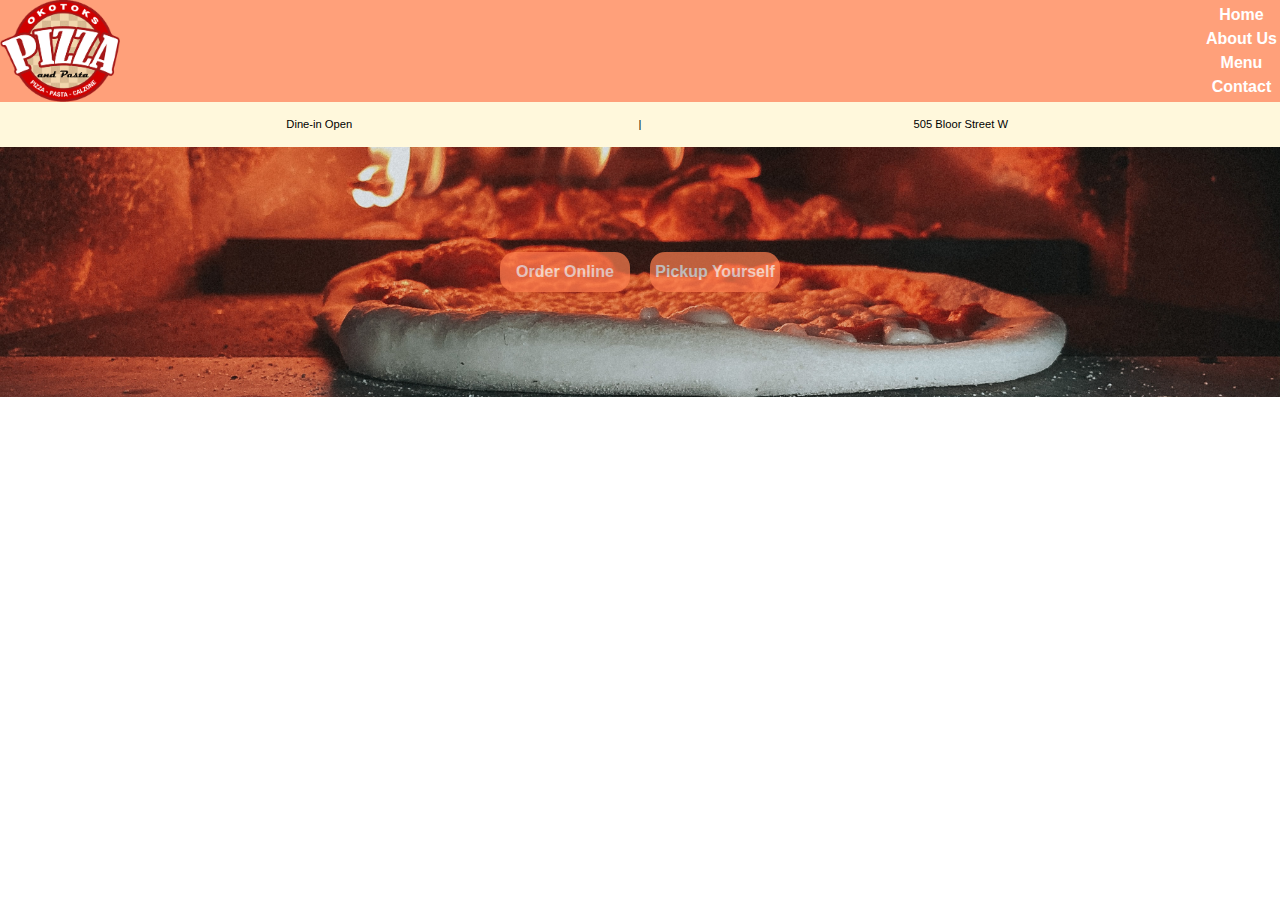
==== index.html @ 500ff7ef "Added header and main animation" ====
<!DOCTYPE html>
<html lang="en">
<head>
    <meta charset="UTF-8">
    <meta http-equiv="X-UA-Compatible" content="IE=edge">
    <meta name="viewport" content="width=device-width, initial-scale=1.0">
    <title>Document</title>
    <link rel="stylesheet" href="css/style.css">
</head>
<body>
    <header id="mobile-header">
        <img src="images/opplogo.png">
        <nav>
        <a class="text-color" href="index.html">Home</a>
        <a class="text-color" href="pages/about.html">About Us</a>
        <a class="text-color" href="pages/menu.html">Menu</a>
        <a class="text-color" href="pages/contact.html">Contact</a>
        </nav>
        
    </header>
    
<article class="infoAd">
            <p>Dine-in Open</p>
            <p>|</p>
            <p>505 Bloor Street W</p>

        </article>
    <section id="animation">
        <img src="images/change1.jpg" alt="">
        <img src="images/change2.jpg" alt="">
        <img src="images/change3.jpg" alt="">
        <div>
        <a class="button" href="">Order Online</a>
        <a class="button" href="">Pickup Yourself</a>
</div>
    </section>

</body>
</html>
---- css/style.css ----
* {
  margin: 0;
  padding: 0;
  font-family: sans-serif;
}

body {
  display: -ms-grid;
  display: grid;
}

img, iframe {
  max-width: 100%;
}

#mobile-header {
  display: -ms-grid;
  display: grid;
  -webkit-box-align: center;
      -ms-flex-align: center;
          align-items: center;
  grid-auto-flow: column;
  background-color: lightsalmon;
}

#mobile-header > nav {
  display: -ms-grid;
  display: grid;
  text-align: center;
  -ms-grid-column-align: end;
      justify-self: end;
}

nav > .text-color {
  font-weight: bold;
  text-decoration: none;
  color: white;
}

#mobile-header > img {
  -ms-grid-column-align: start;
      justify-self: start;
  width: 120px;
}

#mobile-header > nav a {
  margin: 3px;
}

@-webkit-keyframes fadeInOutStart {
  0% {
    opacity: 1;
  }
  33% {
    opacity: 1;
  }
  66% {
    opacity: 0;
  }
  100% {
    opacity: 0;
  }
}

@keyframes fadeInOutStart {
  0% {
    opacity: 1;
  }
  33% {
    opacity: 1;
  }
  66% {
    opacity: 0;
  }
  100% {
    opacity: 0;
  }
}

@-webkit-keyframes fadeInOutMid {
  0% {
    opacity: 0;
  }
  33% {
    opacity: 1;
  }
  66% {
    opacity: 1;
  }
  100% {
    opacity: 0;
  }
}

@keyframes fadeInOutMid {
  0% {
    opacity: 0;
  }
  33% {
    opacity: 1;
  }
  66% {
    opacity: 1;
  }
  100% {
    opacity: 0;
  }
}

@-webkit-keyframes fadeInOutEnd {
  0% {
    opacity: 0;
  }
  33% {
    opacity: 0;
  }
  66% {
    opacity: 1;
  }
  100% {
    opacity: 1;
  }
}

@keyframes fadeInOutEnd {
  0% {
    opacity: 0;
  }
  33% {
    opacity: 0;
  }
  66% {
    opacity: 1;
  }
  100% {
    opacity: 1;
  }
}

#animation {
  position: relative;
  display: -ms-grid;
  display: grid;
  place-items: center;
  width: 100%;
  height: 250px;
}

#animation > img {
  position: absolute;
  top: 0;
  left: 0;
  -o-object-fit: cover;
     object-fit: cover;
  height: 100%;
  width: 100%;
  opacity: 0;
}

#animation > img:nth-child(1) {
  opacity: 1;
  -webkit-animation: fadeInOutStart 10s ease-in-out infinite alternate;
          animation: fadeInOutStart 10s ease-in-out infinite alternate;
}

#animation > img:nth-child(2) {
  -webkit-animation: fadeInOutMid 10s ease-in-out infinite alternate;
          animation: fadeInOutMid 10s ease-in-out infinite alternate;
}

#animation > img:nth-child(3) {
  -webkit-animation: fadeInOutEnd 10s ease-in-out infinite alternate;
          animation: fadeInOutEnd 10s ease-in-out infinite alternate;
}

div {
  z-index: 10;
  display: -ms-grid;
  display: grid;
  grid-auto-flow: column;
  place-items: center;
}

.button {
  width: 130px;
  height: 40px;
  display: -ms-grid;
  display: grid;
  place-items: center;
  margin: 10px;
  font-weight: bold;
  text-decoration: none;
  color: white;
  border-radius: 15px;
  background-color: coral;
  place-content: center;
  opacity: 0.7;
}

article {
  display: -ms-grid;
  display: grid;
  place-items: center;
  -ms-grid-columns: 1fr auto 1fr;
      grid-template-columns: 1fr auto 1fr;
  top: 14vh;
  width: 100%;
  min-height: 5vh;
  text-align: center;
  background: cornsilk;
  z-index: -1;
}

article p {
  color: black;
  font-size: 0.7rem;
}
/*# sourceMappingURL=style.css.map */
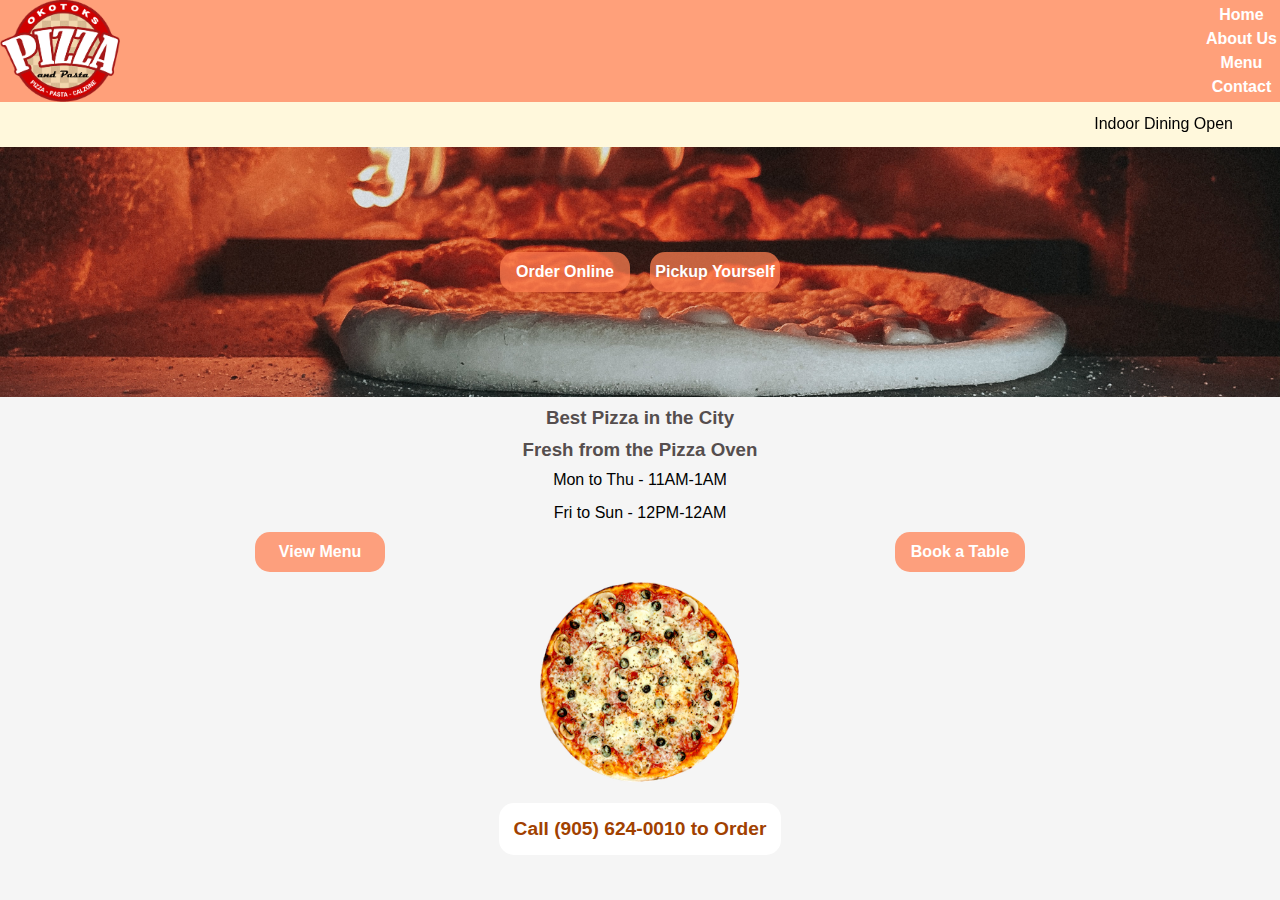
==== commit 731ea370: "Finished hero page" ====
--- a/index.html
+++ b/index.html
@@ -18,13 +18,16 @@
         </nav>
         
     </header>
-    
-<article class="infoAd">
+    <div class="wrapper">
+        <marquee behavior="alternate"><span class="marquee">Indoor Dining Open</span></marquee>
+        </div>
+<!--<article class="infoAd">
             <p>Dine-in Open</p>
             <p>|</p>
             <p>505 Bloor Street W</p>
 
-        </article>
+        </article>-->
+        <main>
     <section id="animation">
         <img src="images/change1.jpg" alt="">
         <img src="images/change2.jpg" alt="">
@@ -34,6 +37,21 @@
         <a class="button" href="">Pickup Yourself</a>
 </div>
     </section>
+    <article id="home-main">
+        <h3>Best Pizza in the City</h3>
+        <h3>Fresh from the Pizza Oven</h3>
+        <div id="hours">
+        <p>Mon to Thu - 11AM-1AM</p>
+        <p>Fri to Sun - 12PM-12AM</p></div>
+        <div id="heroButtons">
+        <a class="button" href="">View Menu</a>
+        <a class="button" href="">Book a Table</a></div>
+    </article>
+   <img id="heroBtmImg" src="images/Sicilian.png" alt="">
+</main>
+    <article id="callBnt">
+    <a href="tel:(905) 624-0010">Call (905) 624-0010 to Order</a>
+</article>
 
 </body>
 </html>--- a/css/style.css
+++ b/css/style.css
@@ -4,13 +4,18 @@
   font-family: sans-serif;
 }
 
-body {
-  display: -ms-grid;
-  display: grid;
+html, body {
+  display: -ms-grid;
+  display: grid;
+  background: whitesmoke;
 }
 
 img, iframe {
   max-width: 100%;
+}
+
+main {
+  text-align: center;
 }
 
 #mobile-header {
@@ -192,27 +197,70 @@
   text-decoration: none;
   color: white;
   border-radius: 15px;
-  background-color: coral;
+  background-color: rgba(255, 127, 80, 0.733);
   place-content: center;
-  opacity: 0.7;
-}
-
-article {
-  display: -ms-grid;
-  display: grid;
-  place-items: center;
-  -ms-grid-columns: 1fr auto 1fr;
-      grid-template-columns: 1fr auto 1fr;
+}
+
+.wrapper {
   top: 14vh;
   width: 100%;
   min-height: 5vh;
   text-align: center;
   background: cornsilk;
-  z-index: -1;
-}
-
-article p {
-  color: black;
-  font-size: 0.7rem;
+  height: 40px;
+  text-align: right;
+}
+
+.marquee {
+  background: cornsilk;
+  white-space: nowrap;
+  -webkit-animation: rightThenLeft 10s linear;
+          animation: rightThenLeft 10s linear;
+}
+
+article > h3 {
+  text-align: center;
+  margin-top: 10px;
+  color: #554e4e;
+}
+
+#hours {
+  display: -ms-grid;
+  display: grid;
+  place-items: center;
+  grid-auto-flow: row;
+  margin-top: 10px;
+  row-gap: 15px;
+}
+
+div {
+  display: -ms-grid;
+  display: grid;
+  place-items: center;
+}
+
+#callBnt {
+  display: -ms-grid;
+  display: grid;
+  place-items: center;
+  position: fixed;
+  width: 100%;
+  bottom: 5%;
+}
+
+#callBnt a {
+  text-decoration: none;
+  color: #a14100;
+  font-size: 1.2em;
+  text-align: center;
+  font-weight: bold;
+  background: white;
+  padding: 15px;
+  border-radius: 15px;
+}
+
+main > img {
+  width: 200px;
+  height: 200px;
 }
 /*# sourceMappingURL=style.css.map */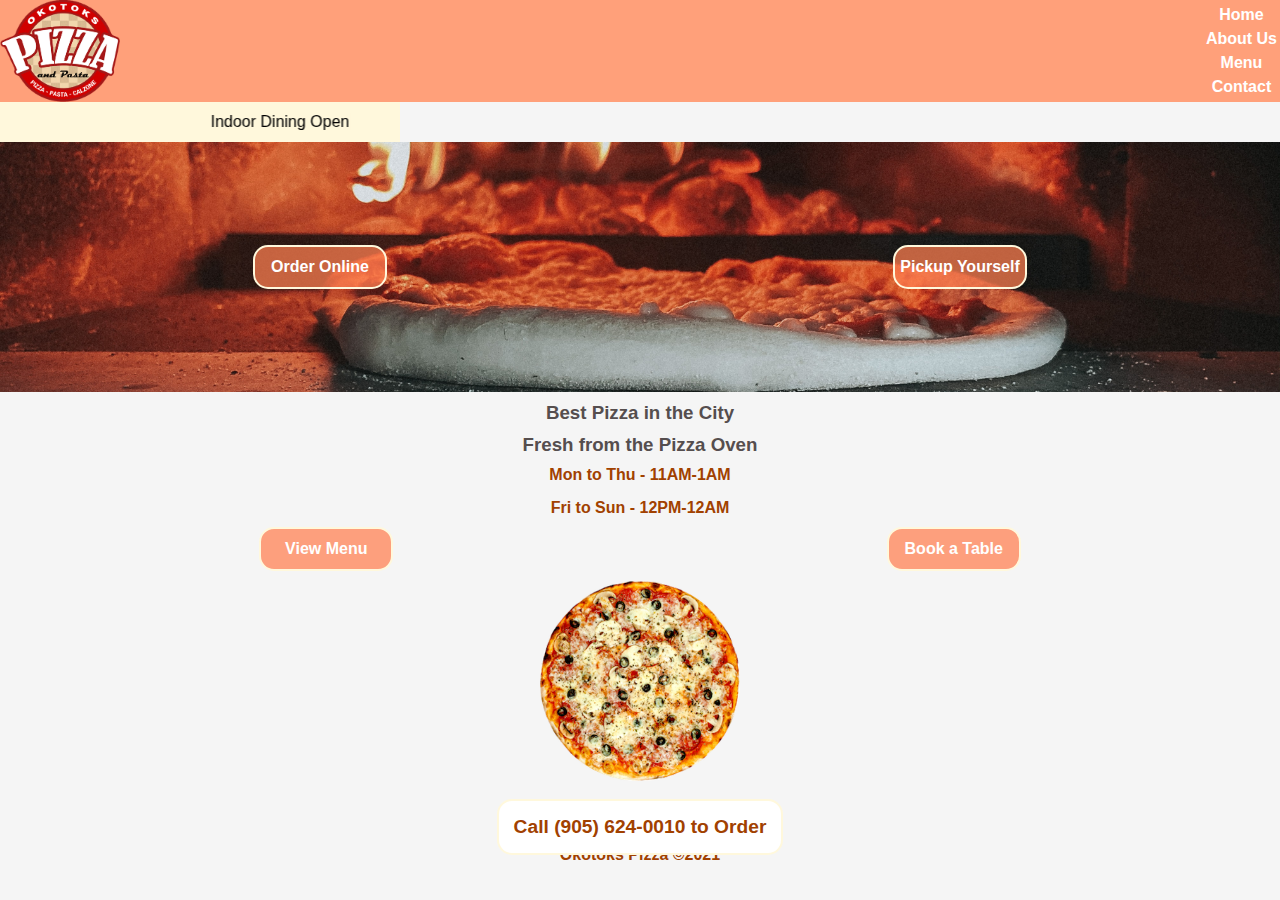
==== commit 3ebbe686: "Created footer and About page" ====
--- a/index.html
+++ b/index.html
@@ -53,5 +53,20 @@
     <a href="tel:(905) 624-0010">Call (905) 624-0010 to Order</a>
 </article>
 
+<footer id="page-footer">
+    <div id="socialMedia">
+        <a target="_blank" href="https://www.linkedin.com/">
+            <img src="images/IN.jpg" alt="">
+        </a>
+        <a target="_blank" href="https://www.facebook.com/">
+            <img src="images/F.jpg" alt="">
+        </a>
+        <a target="_blank" href="https://www.instagram.com/">
+            <img src="images/I.jpg" alt="">
+        </a>
+        </div>
+        
+    <p>Okotoks Pizza &copy;2021</p>
+</footer>
 </body>
 </html>--- a/css/style.css
+++ b/css/style.css
@@ -50,6 +50,28 @@
 
 #mobile-header > nav a {
   margin: 3px;
+}
+
+#page-footer {
+  display: -ms-grid;
+  display: grid;
+  place-items: center;
+  row-gap: 10px;
+  margin-top: 15px;
+}
+
+div {
+  display: -ms-grid;
+  display: grid;
+  grid-auto-flow: column;
+  place-items: center;
+  -webkit-column-gap: 5px;
+          column-gap: 5px;
+}
+
+p {
+  color: #a14100;
+  font-weight: bold;
 }
 
 @-webkit-keyframes fadeInOutStart {
@@ -178,12 +200,17 @@
           animation: fadeInOutEnd 10s ease-in-out infinite alternate;
 }
 
-div {
+section > div {
   z-index: 10;
   display: -ms-grid;
   display: grid;
   grid-auto-flow: column;
   place-items: center;
+  -webkit-column-gap: 0px;
+          column-gap: 0px;
+  width: 100%;
+  margin-left: 15px;
+  margin-right: 15px;
 }
 
 .button {
@@ -199,21 +226,20 @@
   border-radius: 15px;
   background-color: rgba(255, 127, 80, 0.733);
   place-content: center;
+  border: solid 2px cornsilk;
 }
 
 .wrapper {
-  top: 14vh;
-  width: 100%;
-  min-height: 5vh;
-  text-align: center;
+  max-width: 400px;
   background: cornsilk;
   height: 40px;
-  text-align: right;
+  text-align: center;
 }
 
 .marquee {
   background: cornsilk;
   white-space: nowrap;
+  text-align: center;
   -webkit-animation: rightThenLeft 10s linear;
           animation: rightThenLeft 10s linear;
 }
@@ -233,10 +259,15 @@
   row-gap: 15px;
 }
 
-div {
-  display: -ms-grid;
-  display: grid;
-  place-items: center;
+article > div {
+  display: -ms-grid;
+  display: grid;
+  place-items: center;
+  grid-auto-flow: column;
+  -webkit-column-gap: 5px;
+          column-gap: 5px;
+  margin-left: 15px;
+  margin-right: 15px;
 }
 
 #callBnt {
@@ -257,6 +288,7 @@
   background: white;
   padding: 15px;
   border-radius: 15px;
+  border: solid 2px cornsilk;
 }
 
 main > img {
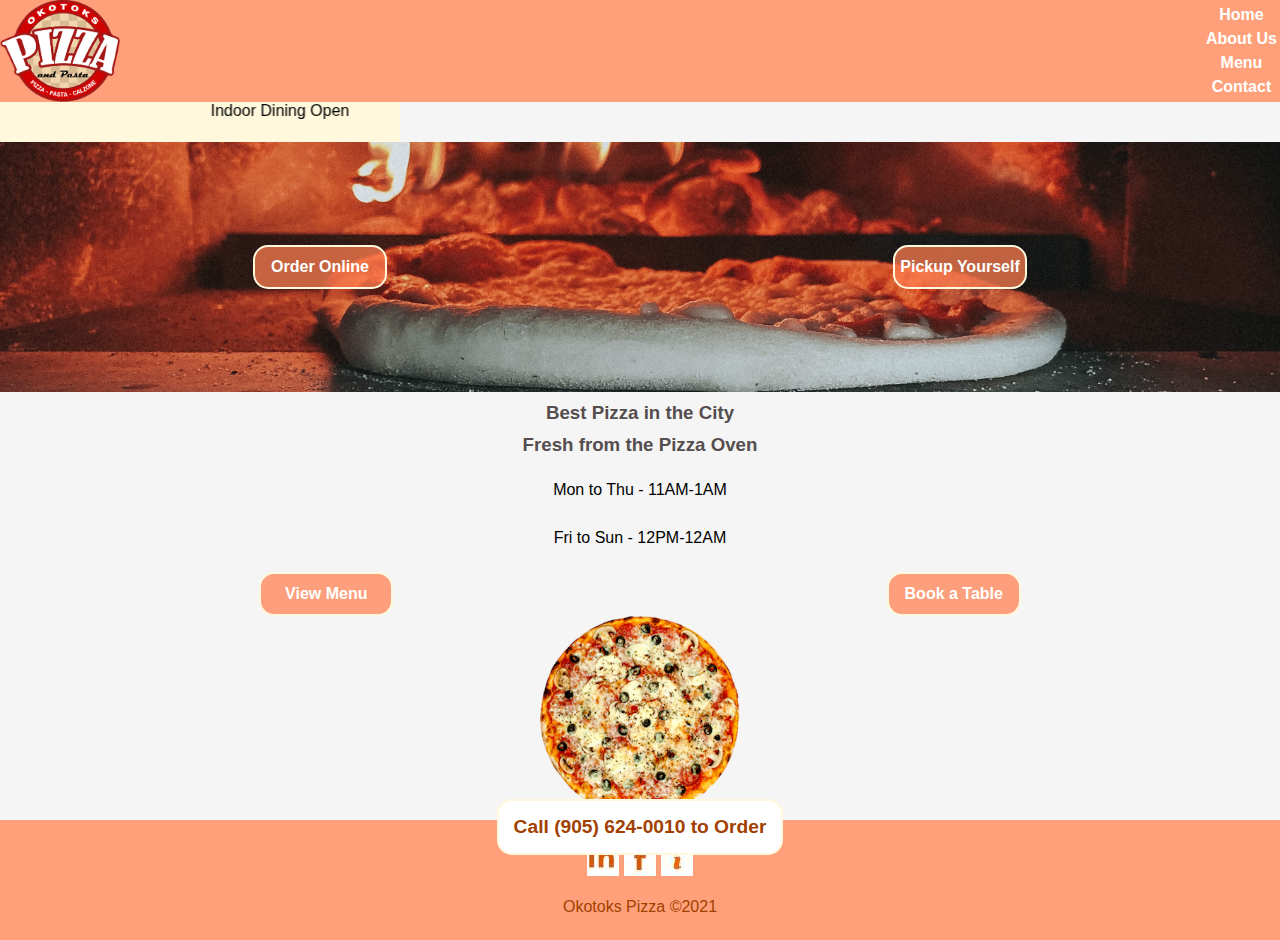
==== commit db7f6a37: "Added slideshow and basic menu layout" ====
--- a/index.html
+++ b/index.html
@@ -47,7 +47,7 @@
         <a class="button" href="">View Menu</a>
         <a class="button" href="">Book a Table</a></div>
     </article>
-   <img id="heroBtmImg" src="images/Sicilian.png" alt="">
+   <img id="heroBtmImg" src="images/Sicilian.jpg" alt="">
 </main>
     <article id="callBnt">
     <a href="tel:(905) 624-0010">Call (905) 624-0010 to Order</a>
--- a/css/style.css
+++ b/css/style.css
@@ -16,6 +16,14 @@
 
 main {
   text-align: center;
+}
+
+h3 {
+  color: #554e4e;
+}
+
+h1 {
+  color: #a14100;
 }
 
 #mobile-header {
@@ -57,10 +65,12 @@
   display: grid;
   place-items: center;
   row-gap: 10px;
-  margin-top: 15px;
-}
-
-div {
+  height: 100px;
+  background-color: lightsalmon;
+  padding-top: 20px;
+}
+
+#page-footer > div {
   display: -ms-grid;
   display: grid;
   grid-auto-flow: column;
@@ -69,9 +79,11 @@
           column-gap: 5px;
 }
 
-p {
+#page-footer p {
   color: #a14100;
-  font-weight: bold;
+  margin: 0;
+  font-size: 1em;
+  padding-bottom: 20px;
 }
 
 @-webkit-keyframes fadeInOutStart {
@@ -219,7 +231,6 @@
   display: -ms-grid;
   display: grid;
   place-items: center;
-  margin: 10px;
   font-weight: bold;
   text-decoration: none;
   color: white;
@@ -255,8 +266,9 @@
   display: grid;
   place-items: center;
   grid-auto-flow: row;
-  margin-top: 10px;
-  row-gap: 15px;
+  row-gap: 10px;
+  margin-top: 15px;
+  margin-bottom: 15px;
 }
 
 article > div {
@@ -295,4 +307,15 @@
   width: 200px;
   height: 200px;
 }
+
+h1 {
+  text-align: center;
+  color: #a14100;
+  margin: 10px;
+}
+
+p {
+  margin: 10px;
+  font-size: 1em;
+}
 /*# sourceMappingURL=style.css.map */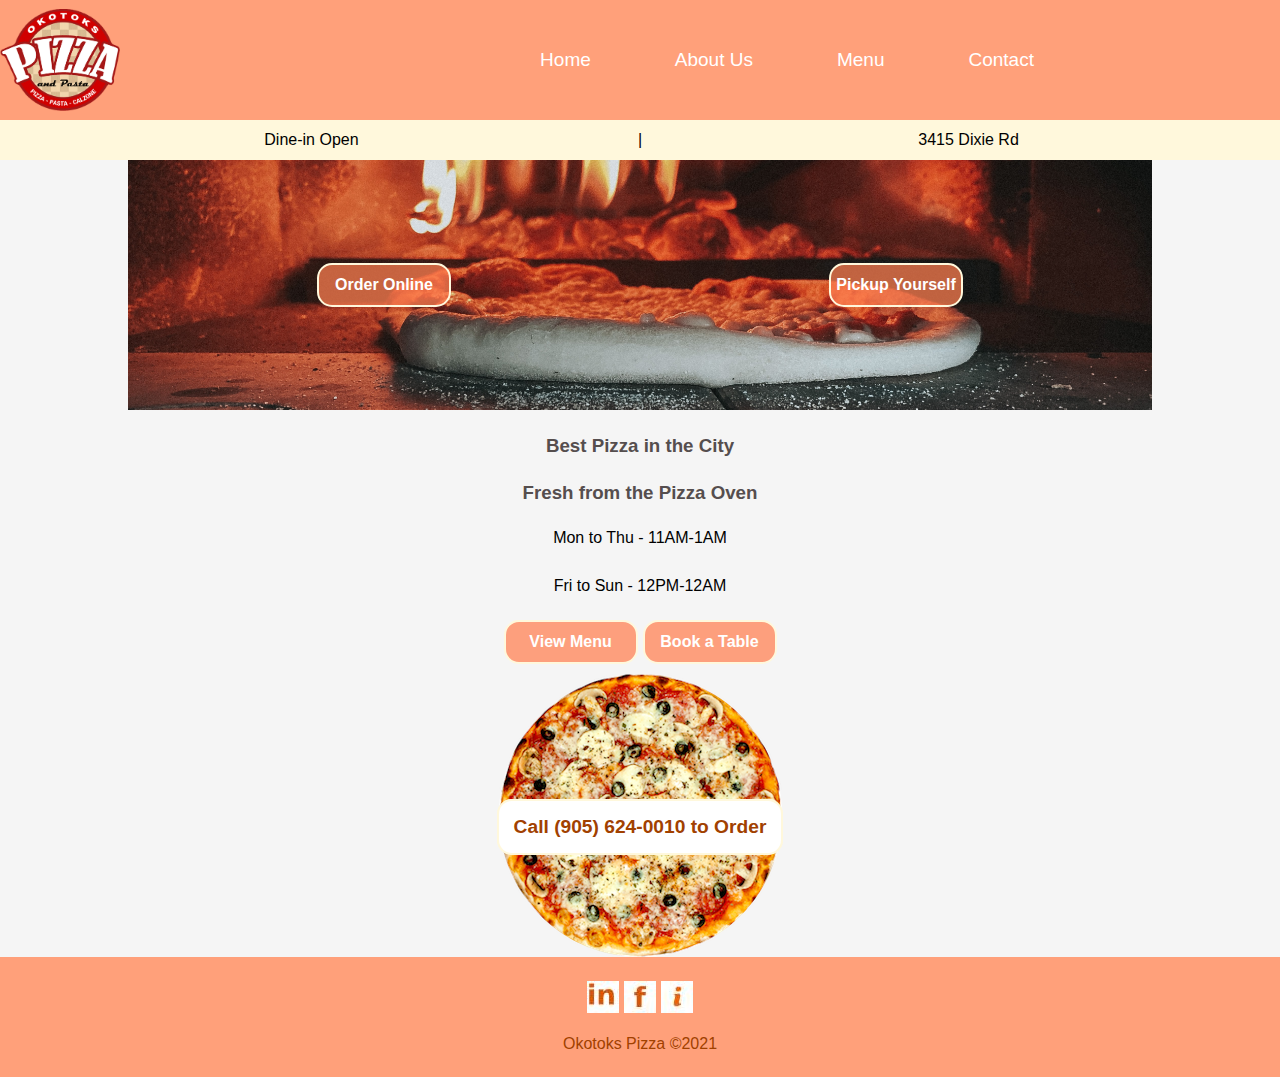
==== commit 36965b9c: "Added many many required changes on Sat class" ====
--- a/index.html
+++ b/index.html
@@ -1,72 +1,96 @@
 <!DOCTYPE html>
 <html lang="en">
+
 <head>
     <meta charset="UTF-8">
     <meta http-equiv="X-UA-Compatible" content="IE=edge">
     <meta name="viewport" content="width=device-width, initial-scale=1.0">
-    <title>Document</title>
+    <title>Okotoks Pizza | Home</title>
     <link rel="stylesheet" href="css/style.css">
 </head>
+
 <body>
     <header id="mobile-header">
         <img src="images/opplogo.png">
-        <nav>
-        <a class="text-color" href="index.html">Home</a>
-        <a class="text-color" href="pages/about.html">About Us</a>
-        <a class="text-color" href="pages/menu.html">Menu</a>
-        <a class="text-color" href="pages/contact.html">Contact</a>
-        </nav>
-        
+        <ul class="nav-menu">
+            <li class="nav-item"><a href="index.html" class="nav-link">Home</a></li>
+            <li class="nav-item"><a href="pages/about.html" class="nav-link">About Us</a></li>
+            <li class="nav-item"><a href="pages/menu.html" class="nav-link">Menu</a></li>
+            <li class="nav-item"><a href="pages/contact.html" class="nav-link">Contact</a></li>
+        </ul>
+
+        <div class="hamburger">
+            <span class="bar"></span>
+            <span class="bar"></span>
+            <span class="bar"></span>
+
+            <div class="menu-drop">
+                <li class="nav-item"><a href="index.html" class="drop-link">Home</a></li>
+                <li class="nav-item"><a href="pages/about.html" class="drop-link">About Us</a></li>
+                <li class="nav-item"><a href="pages/menu.html" class="drop-link">Menu</a></li>
+                <li class="nav-item"><a href="pages/contact.html" class="drop-link">Contact</a></li>
+
+            </div>
     </header>
     <div class="wrapper">
         <marquee behavior="alternate"><span class="marquee">Indoor Dining Open</span></marquee>
-        </div>
-<!--<article class="infoAd">
+    </div>
+    <article class="infoAd">
+        <div class="tablet-wrapper">
             <p>Dine-in Open</p>
             <p>|</p>
-            <p>505 Bloor Street W</p>
+            <p>3415 Dixie Rd</p>
+</div>
+        </article>
+    <main>
+        <div class="center-grid">
+        <section id="animation">
+            <img src="images/change1.jpg" alt="">
+            <img src="images/change2.jpg" alt="">
+            <img src="images/change3.jpg" alt="">
+            <div>
+                <a class="button" href="">Order Online</a>
+                <a class="button" href="">Pickup Yourself</a>
+            </div>
+        </section>
+        <article id="home-main">
+            <h3>Best Pizza in the City</h3>
+            <h3>Fresh from the Pizza Oven</h3>
+            <div id="hours">
+                <p>Mon to Thu - 11AM-1AM</p>
+                <p>Fri to Sun - 12PM-12AM</p>
+            </div>
+           
+            <div id="heroButtons">
+                <a class="button" href="pages/menu.html">View Menu</a>
+                <a class="button" href="pages/contact.html">Book a Table</a>
+            </div>
+        </article>
+        <img id="heroBtmImg" src="images/Sicilian.jpg" alt="">
+    </div>
+    </main>
+    <article id="callBnt">
+        <a href="tel:(905) 624-0010">Call (905) 624-0010 to Order</a>
+    </article>
+    <article id="desktop-callBtn">
+        <a>Call (905) 624-0010 to Order</a>
+    </article>
 
-        </article>-->
-        <main>
-    <section id="animation">
-        <img src="images/change1.jpg" alt="">
-        <img src="images/change2.jpg" alt="">
-        <img src="images/change3.jpg" alt="">
-        <div>
-        <a class="button" href="">Order Online</a>
-        <a class="button" href="">Pickup Yourself</a>
-</div>
-    </section>
-    <article id="home-main">
-        <h3>Best Pizza in the City</h3>
-        <h3>Fresh from the Pizza Oven</h3>
-        <div id="hours">
-        <p>Mon to Thu - 11AM-1AM</p>
-        <p>Fri to Sun - 12PM-12AM</p></div>
-        <div id="heroButtons">
-        <a class="button" href="">View Menu</a>
-        <a class="button" href="">Book a Table</a></div>
-    </article>
-   <img id="heroBtmImg" src="images/Sicilian.jpg" alt="">
-</main>
-    <article id="callBnt">
-    <a href="tel:(905) 624-0010">Call (905) 624-0010 to Order</a>
-</article>
+    <footer id="page-footer">
+        <div id="socialMedia">
+            <a target="_blank" href="https://www.linkedin.com/">
+                <img src="images/IN.jpg" alt="">
+            </a>
+            <a target="_blank" href="https://www.facebook.com/">
+                <img src="images/F.jpg" alt="">
+            </a>
+            <a target="_blank" href="https://www.instagram.com/">
+                <img src="images/I.jpg" alt="">
+            </a>
+        </div>
 
-<footer id="page-footer">
-    <div id="socialMedia">
-        <a target="_blank" href="https://www.linkedin.com/">
-            <img src="images/IN.jpg" alt="">
-        </a>
-        <a target="_blank" href="https://www.facebook.com/">
-            <img src="images/F.jpg" alt="">
-        </a>
-        <a target="_blank" href="https://www.instagram.com/">
-            <img src="images/I.jpg" alt="">
-        </a>
-        </div>
-        
-    <p>Okotoks Pizza &copy;2021</p>
-</footer>
+        <p>Okotoks Pizza &copy;2021</p>
+    </footer>
 </body>
+
 </html>--- a/css/style.css
+++ b/css/style.css
@@ -23,6 +23,10 @@
 }
 
 h1 {
+  color: #a14100;
+}
+
+h2 {
   color: #a14100;
 }
 
@@ -34,20 +38,7 @@
           align-items: center;
   grid-auto-flow: column;
   background-color: lightsalmon;
-}
-
-#mobile-header > nav {
-  display: -ms-grid;
-  display: grid;
-  text-align: center;
-  -ms-grid-column-align: end;
-      justify-self: end;
-}
-
-nav > .text-color {
-  font-weight: bold;
-  text-decoration: none;
-  color: white;
+  height: 120px;
 }
 
 #mobile-header > img {
@@ -56,8 +47,112 @@
   width: 120px;
 }
 
-#mobile-header > nav a {
+#mobile-header > a {
   margin: 3px;
+}
+
+.nav-menu {
+  display: none;
+  -ms-grid-column-align: end;
+      justify-self: end;
+  grid-auto-flow: column;
+  padding-right: 10px;
+  -webkit-column-gap: 20px;
+          column-gap: 20px;
+}
+
+.nav-link {
+  font-size: 19px;
+  color: white;
+}
+
+.nav-link:hover {
+  color: #a14100;
+}
+
+.drop-link {
+  color: #a14100;
+  font-weight: bold;
+}
+
+li {
+  list-style: none;
+}
+
+a {
+  text-decoration: none;
+}
+
+.hamburger {
+  display: block;
+  -ms-grid-column-align: end;
+      justify-self: end;
+  padding-right: 10px;
+  cursor: pointer;
+}
+
+.bar {
+  width: 25px;
+  height: 3px;
+  background-color: white;
+  margin: 5px auto;
+  -webkit-transition: all 0.3s ease-in-out;
+  transition: all 0.3s ease-in-out;
+  display: block;
+}
+
+.menu-drop {
+  display: none;
+  position: absolute;
+  left: 0px;
+  width: 100%;
+  background-color: cornsilk;
+  top: 120px;
+  z-index: 99;
+}
+
+.hamburger:hover .nav-menu {
+  display: none;
+}
+
+.hamburger:hover .menu-drop {
+  display: -ms-grid;
+  display: grid;
+  place-items: center;
+  row-gap: 10px;
+}
+
+.nav-item > a:hover {
+  color: salmon;
+}
+
+@media only screen and (min-width: 300px) {
+  .bar {
+    display: -ms-grid;
+    display: grid;
+  }
+}
+
+@media only screen and (min-width: 668px) {
+  .bar {
+    display: none;
+  }
+  .nav-menu {
+    display: -ms-grid;
+    display: grid;
+    -ms-grid-column-align: end;
+        justify-self: end;
+    grid-auto-flow: column;
+    padding-right: 10px;
+    -webkit-column-gap: 20px;
+            column-gap: 20px;
+  }
+  .nav-menu.active {
+    left: 0;
+  }
+  .nav-item {
+    margin: 2rem;
+  }
 }
 
 #page-footer {
@@ -183,6 +278,7 @@
   place-items: center;
   width: 100%;
   height: 250px;
+  max-width: 1024px;
 }
 
 #animation > img {
@@ -196,6 +292,13 @@
   opacity: 0;
 }
 
+.center-grid {
+  width: 100%;
+  display: -ms-grid;
+  display: grid;
+  place-items: center;
+}
+
 #animation > img:nth-child(1) {
   opacity: 1;
   -webkit-animation: fadeInOutStart 10s ease-in-out infinite alternate;
@@ -247,6 +350,13 @@
   text-align: center;
 }
 
+.infoAd {
+  width: 100%;
+  background: cornsilk;
+  height: 40px;
+  text-align: center;
+}
+
 .marquee {
   background: cornsilk;
   white-space: nowrap;
@@ -257,7 +367,8 @@
 
 article > h3 {
   text-align: center;
-  margin-top: 10px;
+  margin-top: 25px;
+  margin-bottom: 15px;
   color: #554e4e;
 }
 
@@ -278,11 +389,29 @@
   grid-auto-flow: column;
   -webkit-column-gap: 5px;
           column-gap: 5px;
-  margin-left: 15px;
-  margin-right: 15px;
+}
+
+.tablet-wrapper {
+  display: -ms-grid;
+  display: grid;
+  -ms-grid-columns: 1fr auto 1fr;
+      grid-template-columns: 1fr auto 1fr;
+}
+
+#heroButtons {
+  margin-bottom: 10px;
 }
 
 #callBnt {
+  display: -ms-grid;
+  display: grid;
+  place-items: center;
+  position: fixed;
+  width: 100%;
+  bottom: 5%;
+}
+
+#desktop-callBtn {
   display: -ms-grid;
   display: grid;
   place-items: center;
@@ -303,6 +432,18 @@
   border: solid 2px cornsilk;
 }
 
+#desktop-callBtn a {
+  text-decoration: none;
+  color: #a14100;
+  font-size: 1.2em;
+  text-align: center;
+  font-weight: bold;
+  background: white;
+  padding: 15px;
+  border-radius: 15px;
+  border: solid 2px cornsilk;
+}
+
 main > img {
   width: 200px;
   height: 200px;
@@ -318,4 +459,27 @@
   margin: 10px;
   font-size: 1em;
 }
+
+@media only screen and (min-width: 300px) {
+  .infoAd {
+    display: none;
+  }
+  #desktop-callBtn {
+    display: none;
+  }
+}
+
+@media only screen and (min-width: 668px) {
+  .wrapper {
+    display: none;
+  }
+  .infoAd {
+    display: -ms-grid;
+    display: grid;
+  }
+  #desktop-callBtn {
+    display: -ms-grid;
+    display: grid;
+  }
+}
 /*# sourceMappingURL=style.css.map */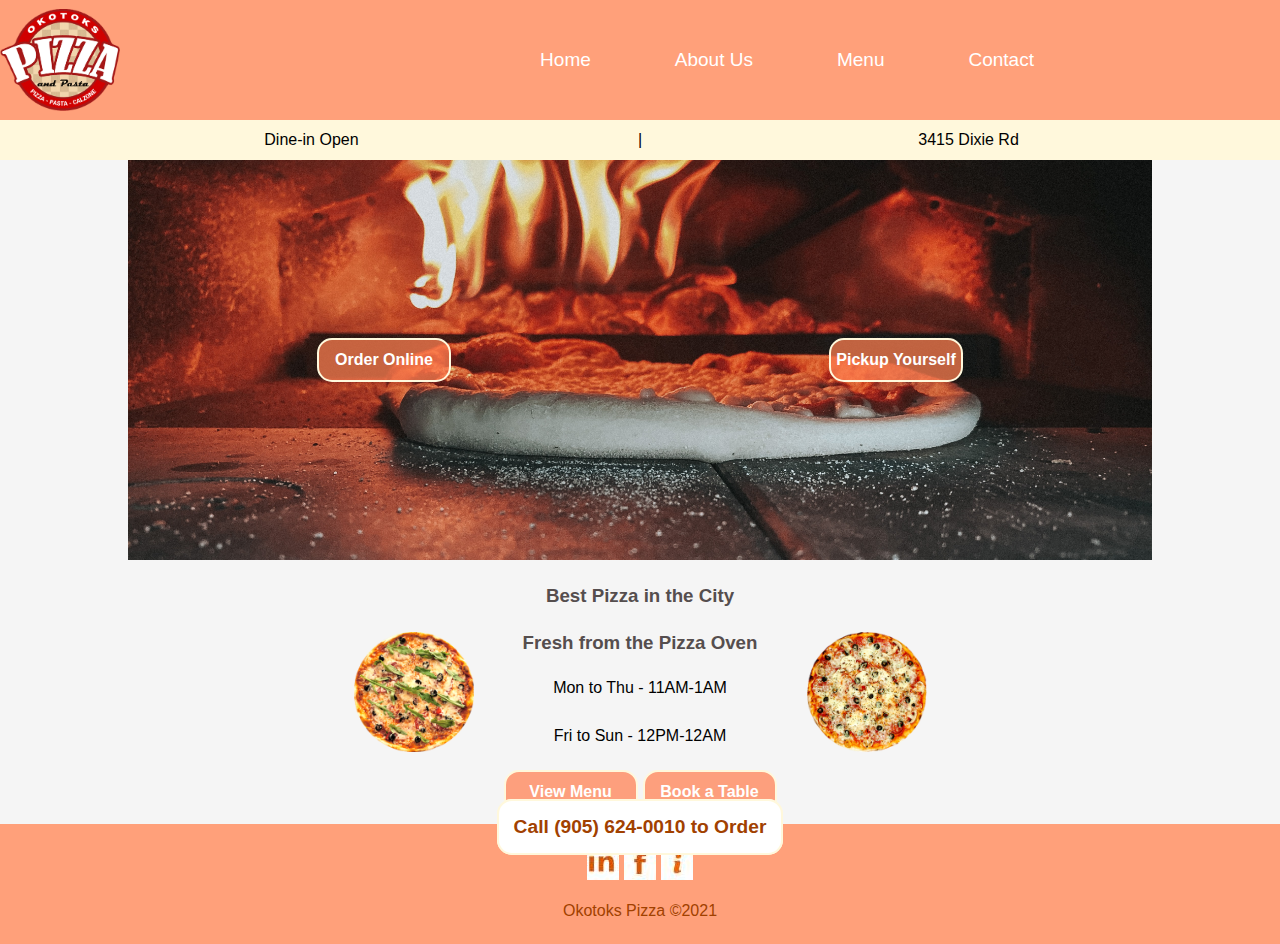
==== commit 7718d658: "Started implementing images grid for tablet and desktop" ====
--- a/index.html
+++ b/index.html
@@ -40,34 +40,61 @@
             <p>Dine-in Open</p>
             <p>|</p>
             <p>3415 Dixie Rd</p>
-</div>
-        </article>
+        </div>
+    </article>
     <main>
         <div class="center-grid">
-        <section id="animation">
-            <img src="images/change1.jpg" alt="">
-            <img src="images/change2.jpg" alt="">
-            <img src="images/change3.jpg" alt="">
-            <div>
-                <a class="button" href="">Order Online</a>
-                <a class="button" href="">Pickup Yourself</a>
-            </div>
-        </section>
-        <article id="home-main">
-            <h3>Best Pizza in the City</h3>
-            <h3>Fresh from the Pizza Oven</h3>
-            <div id="hours">
-                <p>Mon to Thu - 11AM-1AM</p>
-                <p>Fri to Sun - 12PM-12AM</p>
-            </div>
-           
-            <div id="heroButtons">
-                <a class="button" href="pages/menu.html">View Menu</a>
-                <a class="button" href="pages/contact.html">Book a Table</a>
-            </div>
-        </article>
-        <img id="heroBtmImg" src="images/Sicilian.jpg" alt="">
+            <section id="animation">
+                <img src="images/change1.jpg" alt="">
+                <img src="images/change2.jpg" alt="">
+                <img src="images/change3.jpg" alt="">
+                <div>
+                    <a class="button" href="">Order Online</a>
+                    <a class="button" href="">Pickup Yourself</a>
+                </div>
+            </section>
+            <section id="animation-desktop">
+                <img src="images/change1.jpg" alt="">
+                <img src="images/change2.jpg" alt="">
+                <img src="images/change3.jpg" alt="">
+                <div>
+                    <a class="button" href="">Order Online</a>
+                    <a class="button" href="">Pickup Yourself</a>
+                </div>
+            </section>
+            <div class="home-main">
+            <article id="home-main">
+                <h3>Best Pizza in the City</h3>
+                <h3>Fresh from the Pizza Oven</h3>
+                <div id="hours">
+                    <p>Mon to Thu - 11AM-1AM</p>
+                    <p>Fri to Sun - 12PM-12AM</p>
+                </div>
+
+                <div id="heroButtons">
+                    <a class="button" href="pages/menu.html">View Menu</a>
+                    <a class="button" href="pages/contact.html">Book a Table</a>
+                </div>
+            </article>
+            <img src="images/Sicilian.jpg" alt="Best Sicilian Pizza">
     </div>
+        <div class="home-main-desktop">
+            <img id="heroBtmImg" src="images/Italian.jpg" alt="Best Italian Pizza">
+            <article id="home-main">
+                <h3>Best Pizza in the City</h3>
+                <h3>Fresh from the Pizza Oven</h3>
+                <div id="hours">
+                    <p>Mon to Thu - 11AM-1AM</p>
+                    <p>Fri to Sun - 12PM-12AM</p>
+                </div>
+
+                <div id="heroButtons">
+                    <a class="button" href="pages/menu.html">View Menu</a>
+                    <a class="button" href="pages/contact.html">Book a Table</a>
+                </div>
+            </article>
+            <img id="heroBtmImg" src="images/Sicilian.jpg" alt="Best Sicilian Pizza">
+        </div>
     </main>
     <article id="callBnt">
         <a href="tel:(905) 624-0010">Call (905) 624-0010 to Order</a>
--- a/css/style.css
+++ b/css/style.css
@@ -292,6 +292,27 @@
   opacity: 0;
 }
 
+#animation-desktop {
+  position: relative;
+  display: -ms-grid;
+  display: grid;
+  place-items: center;
+  width: 100%;
+  height: 400px;
+  max-width: 1024px;
+}
+
+#animation-desktop > img {
+  position: absolute;
+  top: 0;
+  left: 0;
+  -o-object-fit: cover;
+     object-fit: cover;
+  height: 100%;
+  width: 100%;
+  opacity: 0;
+}
+
 .center-grid {
   width: 100%;
   display: -ms-grid;
@@ -311,6 +332,22 @@
 }
 
 #animation > img:nth-child(3) {
+  -webkit-animation: fadeInOutEnd 10s ease-in-out infinite alternate;
+          animation: fadeInOutEnd 10s ease-in-out infinite alternate;
+}
+
+#animation-desktop > img:nth-child(1) {
+  opacity: 1;
+  -webkit-animation: fadeInOutStart 10s ease-in-out infinite alternate;
+          animation: fadeInOutStart 10s ease-in-out infinite alternate;
+}
+
+#animation-desktop > img:nth-child(2) {
+  -webkit-animation: fadeInOutMid 10s ease-in-out infinite alternate;
+          animation: fadeInOutMid 10s ease-in-out infinite alternate;
+}
+
+#animation-desktop > img:nth-child(3) {
   -webkit-animation: fadeInOutEnd 10s ease-in-out infinite alternate;
           animation: fadeInOutEnd 10s ease-in-out infinite alternate;
 }
@@ -460,11 +497,31 @@
   font-size: 1em;
 }
 
+.home-main-desktop {
+  display: -ms-grid;
+  display: grid;
+  place-items: center;
+  grid-auto-flow: column;
+  -webkit-column-gap: 30px;
+          column-gap: 30px;
+}
+
+#heroBtmImg {
+  width: 120px;
+  height: 120px;
+}
+
 @media only screen and (min-width: 300px) {
   .infoAd {
     display: none;
   }
   #desktop-callBtn {
+    display: none;
+  }
+  #animation-desktop {
+    display: none;
+  }
+  .home-main-desktop {
     display: none;
   }
 }
@@ -481,5 +538,28 @@
     display: -ms-grid;
     display: grid;
   }
+  #animation-desktop {
+    display: none;
+  }
+  .home-main-desktop {
+    display: none;
+  }
+}
+
+@media only screen and (min-width: 1024px) {
+  #animation {
+    display: none;
+  }
+  #animation-desktop {
+    display: -ms-grid;
+    display: grid;
+  }
+  .home-main {
+    display: none;
+  }
+  .home-main-desktop {
+    display: -ms-grid;
+    display: grid;
+  }
 }
 /*# sourceMappingURL=style.css.map */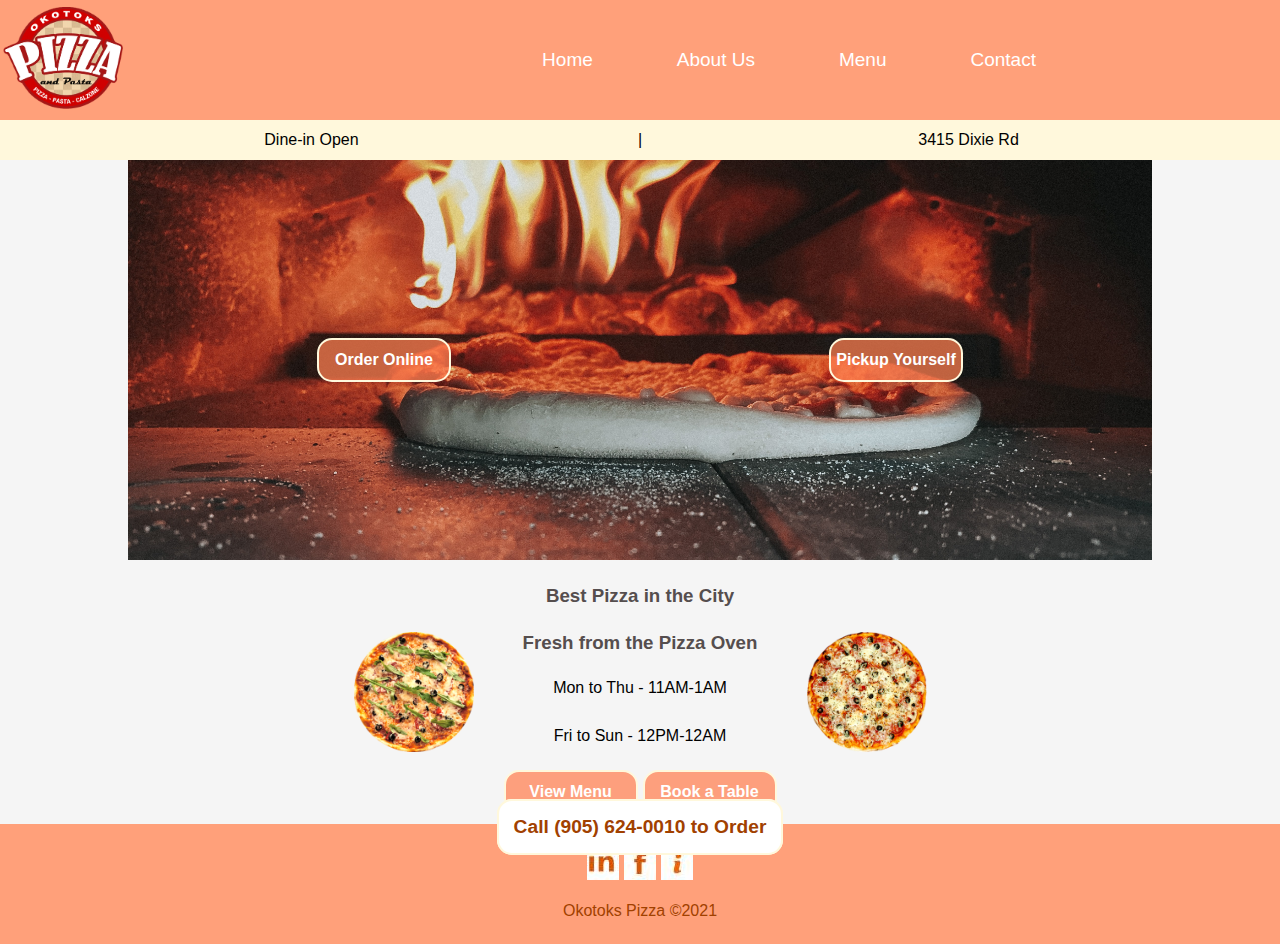
==== commit f269b280: "Done with development part" ====
--- a/index.html
+++ b/index.html
@@ -11,7 +11,7 @@
 
 <body>
     <header id="mobile-header">
-        <img src="images/opplogo.png">
+        <a href="index.html"><img src="images/opplogo.png"></a>
         <ul class="nav-menu">
             <li class="nav-item"><a href="index.html" class="nav-link">Home</a></li>
             <li class="nav-item"><a href="pages/about.html" class="nav-link">About Us</a></li>
--- a/css/style.css
+++ b/css/style.css
@@ -41,7 +41,7 @@
   height: 120px;
 }
 
-#mobile-header > img {
+#mobile-header img {
   -ms-grid-column-align: start;
       justify-self: start;
   width: 120px;
@@ -155,7 +155,7 @@
   }
 }
 
-#page-footer {
+#page-footer, #about-footer {
   display: -ms-grid;
   display: grid;
   place-items: center;
@@ -175,6 +175,22 @@
 }
 
 #page-footer p {
+  color: #a14100;
+  margin: 0;
+  font-size: 1em;
+  padding-bottom: 20px;
+}
+
+#about-footer > div {
+  display: -ms-grid;
+  display: grid;
+  grid-auto-flow: column;
+  place-items: center;
+  -webkit-column-gap: 5px;
+          column-gap: 5px;
+}
+
+#about-footer p {
   color: #a14100;
   margin: 0;
   font-size: 1em;
